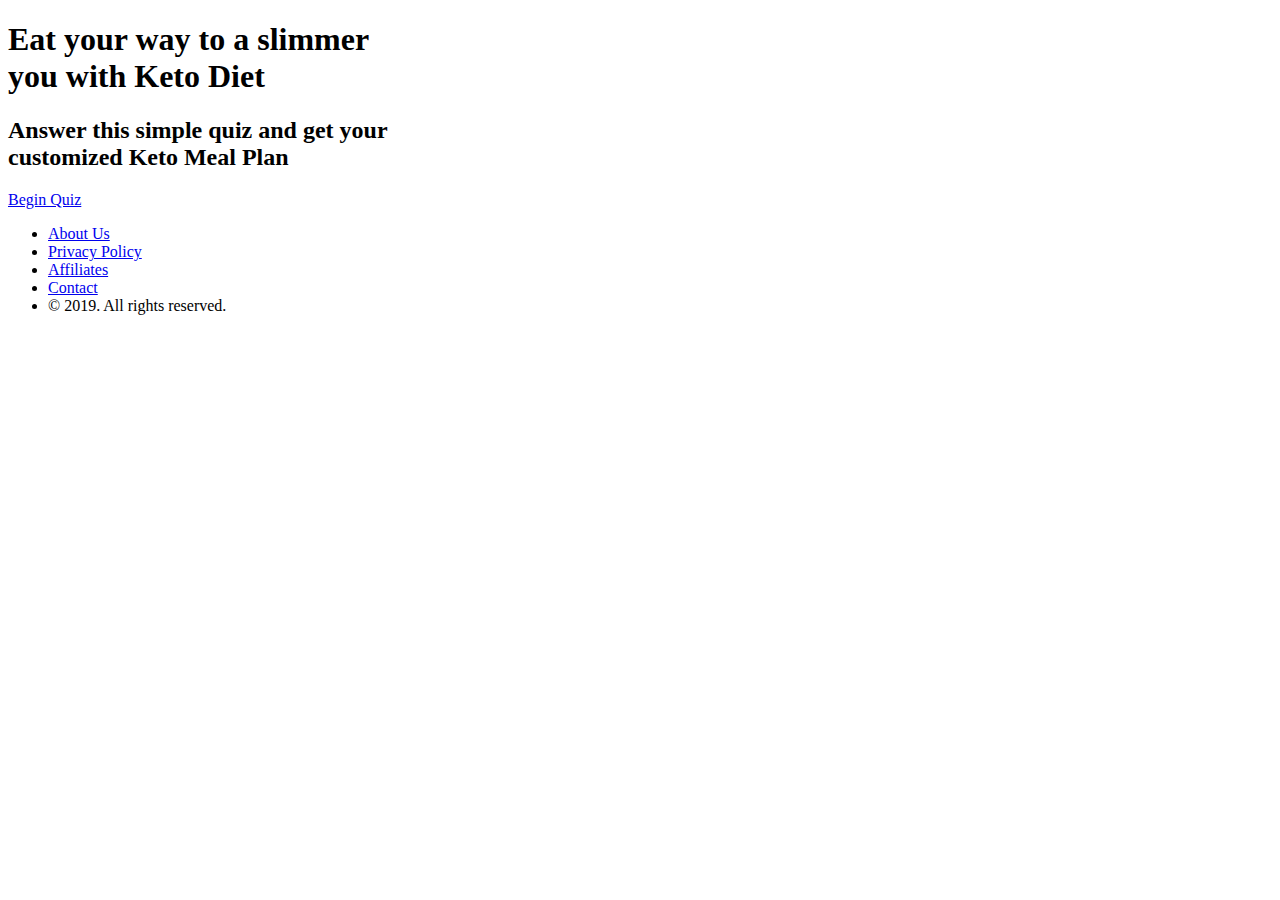
==== index.html @ de2de321 "Add files via upload" ====
<!DOCTYPE html>
<html lang="en">
<head>
	<meta charset="UTF-8">
	<meta http-equiv="X-UA-Compatible" content="IE=Edge">
	<title>Strategic Keto</title>
	<link rel="stylesheet" href="css/main.css" type="text/css">
	<!--	<link rel="stylesheet" href="https://fonts.googleapis.com/css?family=Poppins" type="text/css"> -->
	<link href="https://fonts.googleapis.com/css?family=Poppins&display=swap" rel="stylesheet">
</head>
<body>
	<header>
		<a class="logo" href="#"></a>
		<div class="social_media">
			<a class="fb_svg" href="#"></a>
			<a class="inst_svg" href="#"></a>
		</div>
	</header>

	<div class="content">


		<h1 class="home">Eat your way to a slimmer<br>you with Keto Diet</h1>

		<div class="picture">
		</div>

		<h2>Answer this simple quiz and get your<br>customized Keto Meal Plan</h2>
		
		<div class="container">
			<a class="button" href="2.html"><span>Begin Quiz </span></a>
		</div>	
		
	</div>
	<footer>
		<ul>

			<li><a href="#">About Us</a></li>
			<li><a href="#">Privacy Policy</a></li>
			<li><a href="#">Affiliates</a></li>
			<li><a href="#">Contact</a></li>
			<li>&#xa9; 2019. All rights reserved.</li>

		</ul>
	</footer>
	
</body>
</html>
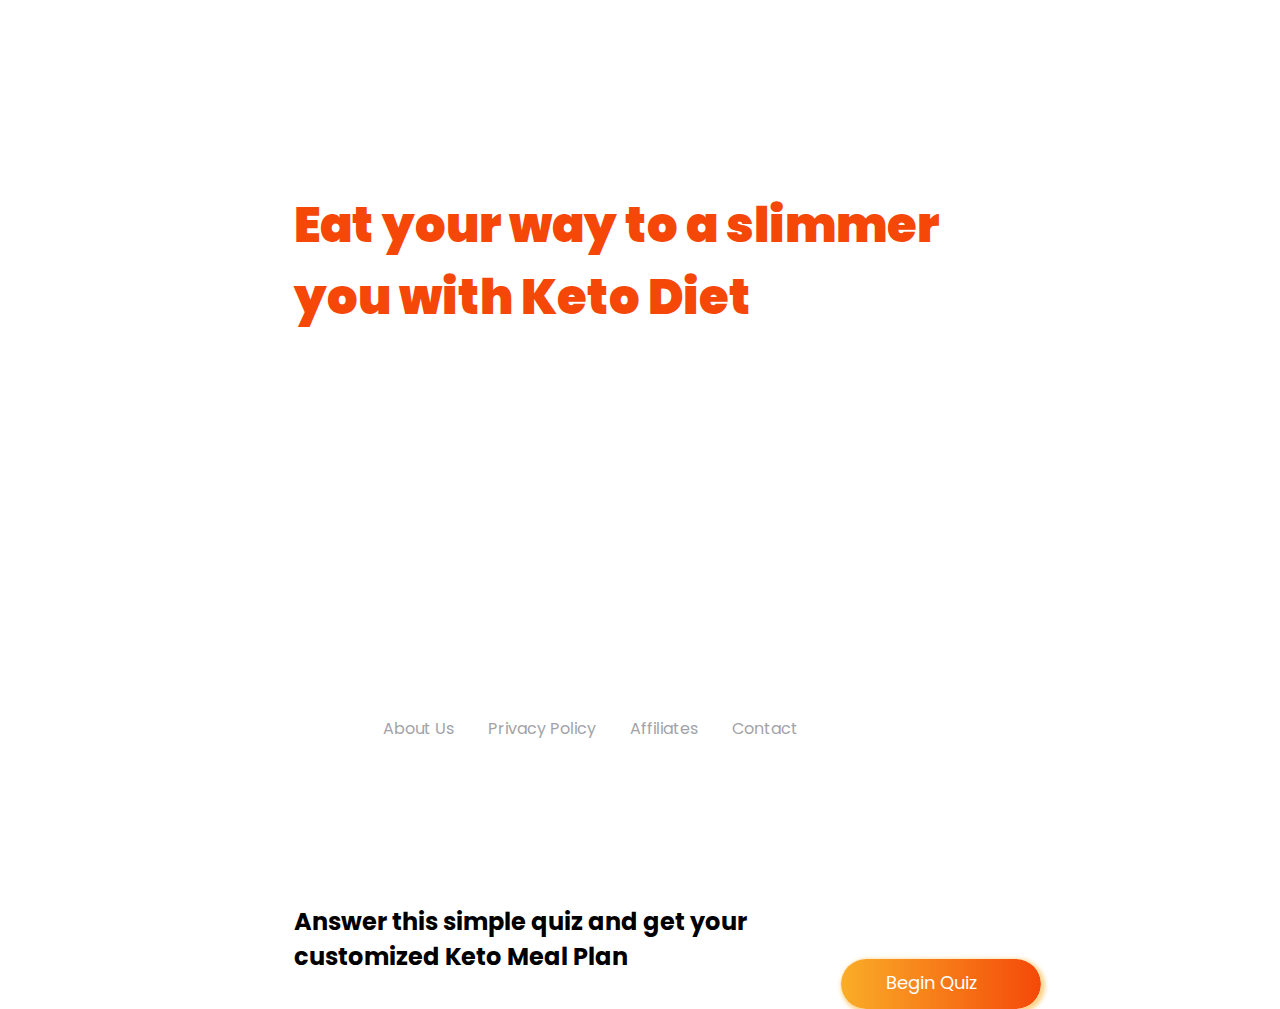
==== commit a0451690: "Update index.html" ====
--- a/index.html
+++ b/index.html
@@ -4,7 +4,7 @@
 	<meta charset="UTF-8">
 	<meta http-equiv="X-UA-Compatible" content="IE=Edge">
 	<title>Strategic Keto</title>
-	<link rel="stylesheet" href="css/main.css" type="text/css">
+	<link rel="stylesheet" href="main.css" type="text/css">
 	<!--	<link rel="stylesheet" href="https://fonts.googleapis.com/css?family=Poppins" type="text/css"> -->
 	<link href="https://fonts.googleapis.com/css?family=Poppins&display=swap" rel="stylesheet">
 </head>
@@ -45,4 +45,4 @@
 	</footer>
 	
 </body>
-</html>+</html>
--- a/main.css
+++ b/main.css
@@ -0,0 +1,729 @@
+/*
+container = _1_desktop
+*/
+@font-face {
+	font-family: "Poppins";
+	src: url("../fonts/Poppins/Poppins-Bold.ttf"),
+	src: url("../fonts/Poppins/Poppins-ExtraBold.ttf"),
+	src: url("../fonts/Poppins/Poppins-Black.ttf");
+	src: url("../fonts/Poppins/Poppins-Regular.ttf");
+	src: url("../fonts/Poppins/Poppins-Light.ttf");
+	src: url("../fonts/Poppins/Poppins-LightItalic.ttf");
+	src: url("../fonts/Poppins/Poppins-ExtraLight.ttf");
+	src: url("../fonts/Poppins/Poppins-ExtraBoldItalic.ttf");
+	src: url("../fonts/Poppins/Poppins-ExtraLightItalic.ttf");
+	src: url("../fonts/Poppins/Poppins-Medium.ttf");
+	src: url("../fonts/Poppins/Poppins-MediumItalic.ttf");
+	src: url("../fonts/Poppins/Poppins-SemiBold.ttf");
+	src: url("../fonts/Poppins/Poppins-SemiBoldItalic.ttf");
+	src: url("../fonts/Poppins/Poppins-Thin.ttf");
+	src: url("../fonts/Poppins/Poppins-ThinItalic.ttf");
+	src: url("../fonts/Poppins/Poppins-BlackItalic.ttf");
+	src: url("../fonts/Poppins/Poppins-BoldItalic.ttf");
+	src: url("../fonts/Poppins/Poppins-Italic.ttf");
+}
+
+body {
+	font-family: "Poppins";
+	font-size: 16px;
+}
+
+header {
+	position: absolute;
+	left: 0px;
+	top: 0px;
+	width: 100%;
+	height: 84px;
+ /* border-bottom: 1px solid rgba(58, 69, 107, 0.1);
+ box-shadow: 0px 3px 9px 0px rgba(58, 69, 107, 0.1);*/
+}
+
+header .logo {
+	display: block;
+	position: relative;
+	top: 26px;
+	background-image: url("../img/logo/logo.png");
+	background-repeat: no-repeat;
+	background-position: 0 0;
+	width: 200px;
+	height: 36px;
+	margin: 0 20%;
+}
+
+header p {
+	position: relative;
+	top: -25%;
+	float: right;
+	height: 84px;
+	display: inline-block;
+	margin-right: 20%;
+}
+
+.social_media {
+	position: relative;
+	float: right;
+	height: 84px;
+	width: 76px;
+	display: inline-block;
+	margin-right: 20%;
+}
+
+.fb_svg {
+	display: block;
+	position: relative;
+	background-image: url("../img/social/fb.png");
+	background-repeat: no-repeat;
+	float: left;
+	top: 30px;
+	width: 27px;
+	height: 27px;
+}
+
+.inst_svg {
+	display: block;
+	position: relative;
+	background-image: url("../img/social/inst.png");
+	background-repeat: no-repeat;
+	float: right;
+	top: 30px;
+	width: 27px;
+	height: 27px;
+}
+
+/* header end */
+
+/* content start */
+
+.content {
+	position: absolute;
+	width: 71%;
+	height: 85%;
+	/*border: 1px solid;*/
+	margin: 5% 20% 0 15%;
+}
+
+/*home page h1*/
+
+.home {
+	font-family: Poppins;
+	font-weight: 900;
+	float: left;
+	font-size: 48px;
+	color: #f44708;
+	margin-top: 110px;
+	margin-left: 94px;
+	margin-bottom: 10px;
+	/*border: 1px solid;*/
+}
+
+/* h1 other page*/
+
+.other {
+	display: inline-block;
+	position: relative;
+	left: 37%;
+	font-family: Poppins;
+	font-size: 36px;
+	font-weight: bold;
+	color: #f44708;
+	margin-top: 3%;
+}
+
+/* h1 fat page*/
+
+.body_fat {
+	display: inline-block;
+	position: relative;
+	left: 32%;
+	font-family: Poppins;
+	font-size: 36px;
+	font-weight: bold;
+	color: #f44708;
+	margin-top: 2%
+}
+
+.content h2 {
+	float: left;
+	font-size: 24px;
+	margin-left: 94px;
+	margin-top: 5px;
+	/*border: 1px solid;*/
+}
+
+.picture {
+	float: right;
+	width: 600px;
+	height: 480px;
+	background-image: url("../img/Fruits/picture.png");
+	background-repeat: no-repeat;
+	background-position: 48px 5px;
+	margin-top: 75px;
+	/*border: 1px solid;*/
+}
+
+.change {
+	display:block;
+	position:relative;
+	left:22%;
+	top: 10%;
+}
+
+/* button-links start */
+
+.Male {
+	display: inline-block;
+	vertical-align: 50%;
+	width: 376px;
+	height: 208px;
+	border-radius: 20px;
+	background-image: url("../img/button/male.svg");
+	background-repeat: no-repeat;
+	background-position: center 30%;
+	box-shadow: 2px 4px 8px 2px lightgray;
+	text-decoration: none;
+	color: darkgray;
+	text-align: center;
+}
+
+.Female {
+	display: inline-block;
+	vertical-align: 50%;
+	width: 376px;
+	height: 208px;
+	margin-left: 20px;
+	border-radius: 20px;
+	background-image: url("../img/button/female.svg");
+	background-repeat: no-repeat;
+	background-position: center 30%;
+	box-shadow: 2px 4px 8px 2px lightgray;
+	text-decoration: none;
+	color: darkgray;
+	text-align: bottom;
+}
+
+.Male span {
+	display: inline-block;
+	position: relative;
+	top: 125px;
+	right: 20px;
+	font-size: 22px;
+	font-weight: bold;
+	color: #0A122A;
+	opacity: 0.5;
+}
+
+.Female span {
+	display: inline-block;
+	position: relative;
+	top: 120px;
+	left: 100px;
+	font-size: 22px;
+	font-weight: bold;
+	color: #0A122A;
+	opacity: 0.5;
+}
+
+.Male:hover {
+	box-shadow: 2px 4px 18px 2px #F44708;
+	color: #F44708;
+	background-image: url("../img/button/male-hover.svg");	/* SVG в background-image не изменяются посредством CSS, но можно изменить с помощью JS*/
+	fill: #F44708;
+	transition: all 0.8s;
+}
+
+.Male:hover span {
+	color: #F44708;
+	transition: all 0.8s;
+	opacity: 1;
+}
+
+.Female:hover {
+	box-shadow: 2px 4px 18px 2px #F44708;
+	color: #F44708;
+	background-image: url("../img/button/female-hover.svg");	/* SVG в background-image не изменяются посредством CSS, но можно изменить с помощью JS*/
+	fill: #F44708;
+	transition: all 0.8s;
+}
+
+.Female:hover span {
+	color: #F44708;
+	transition: all 0.8s;
+	opacity: 1;
+}
+
+/* Нажатую кнопку можно сделать с помощью JS/Jquery*/
+
+/* button-links end */
+
+/* age_input start*/
+
+p input {
+	outline: 0;
+	border: none;
+	width: 75px;
+	height: 26px;
+	font-size: 26px;
+	font-weight: bold;
+	border-bottom: 3px solid;
+	border-bottom-color: #F44708;
+	text-align: center;
+}
+
+.age {
+	display: block;
+	position: relative;
+	top: 15%;
+	left: 21%;
+	width:58%;
+	height: 15%;
+	border-radius: 25px;
+	text-align: center;
+	margin-bottom: 8%;
+	font-size: 24px;
+	color: #0A122A;
+	box-shadow: 2px 4px 8px 2px lightgray;
+}
+
+.age p {
+	display: block;
+	position: relative;
+	top:25%;
+	opacity: 0.7;
+	word-spacing: 10px;
+}
+
+/* age_input end */
+
+/* fat level start доделать male/female версии изображения*/
+
+.fat {
+	display: table;
+	border-spacing: 20px;
+	position: relative;
+	top: 3%;
+	left: 20%;
+	height: 32%;
+	width: 60%;
+	text-align: center;
+	margin-bottom: -5%;
+}
+
+/* female page */
+
+.essential_female {
+	display: table-cell;
+	height: 100%;
+	width: 135px;
+	border-radius: 30px;
+	margin-left: 10px;
+	background-image: url(../img/Fat/Female/female-1.svg.svg);
+	background-repeat: no-repeat;
+	background-position: center 20%;
+	box-shadow: 2px 2px 4px 2px lightgray;
+}
+
+.athletes_female {
+	display:table-cell;
+	height: 100%;
+	width: 135px;
+	border-radius: 30px;
+	margin-left: 18px;
+	background-image: url(../img/Fat/Female/female-2.svg.svg);
+	background-repeat: no-repeat;
+	background-position: center 20%;
+	box-shadow: 2px 2px 4px 2px lightgray;
+}
+
+.fitness_female {
+	display:table-cell;
+	height: 100%;
+	width: 135px;
+	border-radius: 30px;
+	margin-left: 18px;
+	background-image: url(../img/Fat/Female/female-3.svg.svg);
+	background-repeat: no-repeat;
+	background-position: center 20%;
+	box-shadow: 2px 2px 4px 2px lightgray;
+}
+
+.acceptable_female {
+	display:table-cell;
+	width: 135px;
+	height: 100%;
+	border-radius: 30px;
+	margin-left: 18px;
+	background-image: url(../img/Fat/female/Female-4.svg.svg);
+	background-repeat: no-repeat;
+	background-position: center 20%;
+	box-shadow: 2px 2px 4px 2px lightgray;
+}
+
+.obese_female {
+	display:table-cell;
+	width: 135px;
+	height: 100%;
+	border-radius: 30px;
+	padding: 0;
+	margin-left: 18px;
+	background-image: url(../img/Fat/Female/female-4.svg.svg);
+	background-repeat: no-repeat;
+	background-position: center 20%;
+	box-shadow: 2px 2px 4px 2px lightgray;
+}
+
+/* male page */
+
+.essential_male {
+	display: table-cell;
+	height: 100%;
+	width: 135px;
+	border-radius: 30px;
+	margin-left: 10px;
+	background-image: url(../img/Fat/Male/male-1.svg.svg);
+	background-repeat: no-repeat;
+	background-position: center 20%;
+	box-shadow: 2px 2px 4px 2px lightgray;
+}
+
+.athletes_male {
+	display:table-cell;
+	height: 100%;
+	width: 135px;
+	border-radius: 30px;
+	margin-left: 18px;
+	background-image: url(../img/Fat/male/male-2.svg.svg);
+	background-repeat: no-repeat;
+	background-position: center 20%;
+	box-shadow: 2px 2px 4px 2px lightgray;
+}
+
+.fitness_male {
+	display:table-cell;
+	height: 100%;
+	width: 135px;
+	border-radius: 30px;
+	margin-left: 18px;
+	background-image: url(../img/Fat/male/male-3.svg.svg);
+	background-repeat: no-repeat;
+	background-position: center 20%;
+	box-shadow: 2px 2px 4px 2px lightgray;
+}
+
+.acceptable_male {
+	display:table-cell;
+	width: 135px;
+	height: 100%;
+	border-radius: 30px;
+	margin-left: 18px;
+	background-image: url(../img/Fat/male/male-4.svg.svg);
+	background-repeat: no-repeat;
+	background-position: center 20%;
+	box-shadow: 2px 2px 4px 2px lightgray;
+}
+
+.obese_male {
+	display:table-cell;
+	width: 135px;
+	height: 100%;
+	border-radius: 30px;
+	padding: 0;
+	margin-left: 18px;
+	background-image: url(../img/Fat/male/male-5.svg.svg);
+	background-repeat: no-repeat;
+	background-position: center 20%;
+	box-shadow: 2px 2px 4px 2px lightgray;
+}
+
+.fat span {
+	display: block;
+	margin-top: 100%;
+}
+
+.fat div:hover {
+	box-shadow: 2px 4px 18px 2px #F44708;
+	color: #F44708;
+	background-image: url("../img/Fat/Female/female-5.svg.svg");	/* SVG в background-image не изменяются посредством CSS, но можно изменить с помощью JS, закончу когда узнаю как сделать с помощью JS*/
+	fill: #F44708;
+	transition: all 0.8s;
+}
+
+/* fat level end */
+
+/* active start */
+
+.active {
+	display: table;
+	border-spacing: 20px;
+	position: relative;
+	top: 3%;
+	left: 20%;
+	height: 32%;
+	width: 60%;
+	text-align: center;
+	margin-bottom: -5%;
+}
+
+.sofa {
+	display: table-cell;
+	height: 100%;
+	width: 135px;
+	border-radius: 30px;
+	margin-left: 10px;
+	background-image: url(../img/active/sofa.svg.svg);
+	background-repeat: no-repeat;
+	background-position: center 20%;
+	box-shadow: 2px 2px 4px 2px lightgray;
+}
+
+.gymnast {
+	display:table-cell;
+	height: 100%;
+	width: 135px;
+	border-radius: 30px;
+	margin-left: 18px;
+	background-image: url(../img/active/gymnast.svg.svg);
+	background-repeat: no-repeat;
+	background-position: center 20%;
+	box-shadow: 2px 2px 4px 2px lightgray;
+}
+
+.tennis {
+	display:table-cell;
+	height: 100%;
+	width: 135px;
+	border-radius: 30px;
+	margin-left: 18px;
+	background-image: url(../img/active/tennis.svg.svg);
+	background-repeat: no-repeat;
+	background-position: center 20%;
+	box-shadow: 2px 2px 4px 2px lightgray;
+}
+
+.cycling {
+	display:table-cell;
+	width: 135px;
+	height: 100%;
+	border-radius: 30px;
+	margin-left: 18px;
+	background-image: url(../img/active/cycling.svg.svg);
+	background-repeat: no-repeat;
+	background-position: center 20%;
+	box-shadow: 2px 2px 4px 2px lightgray;
+}
+
+.athletics {
+	display:table-cell;
+	width: 135px;
+	height: 100%;
+	border-radius: 30px;
+	padding: 0;
+	margin-left: 18px;
+	background-image: url(../img/active/athletics.svg.svg);
+	background-repeat: no-repeat;
+	background-position: center 20%;
+	box-shadow: 2px 2px 4px 2px lightgray;
+}
+
+.active span {
+	display: block;
+	margin-top: 100%;
+}
+
+.active div:hover {
+	box-shadow: 2px 4px 18px 2px #F44708;
+	color: #F44708;
+	background-image: url("../img/active/athletics.svg.svg");	/* SVG в background-image не изменяются посредством CSS, но можно изменить с помощью JS, закончу когда узнаю как сделать с помощью JS*/
+	fill: #F44708;
+	transition: all 0.8s;
+}
+
+/* active end */
+
+/* button start*/
+
+.container {
+	float: left;
+	margin-left: 94px;
+	margin-top: 60px;
+	width: 200px;
+	height: 50px;
+	border: 1px;
+	border-radius: 100px;
+	background: linear-gradient(to right, #faad28, #f44909);
+	z-index: 30;
+}
+
+.container_next {
+	position: relative;
+	top: 90px;
+	right: 200px;
+	width: 200px;
+	height: 50px;
+	border: 1px;
+	border-radius: 100px;
+	background: linear-gradient(to right, #faad28, #f44909);
+	z-index: 30;
+}
+
+.container a {
+	display: block;
+	width: 200px;
+	height: 50px;
+	color: white;
+	border: 1px;
+	font-size: 18px;
+	text-align: left;
+	text-decoration: none;
+	border-radius: 100px;
+	box-shadow: 2px 2px 4px 2px #fcd389;
+}
+
+a span {
+	display: block;
+	text-align: left;
+	padding-left: 45px;
+	padding-top: 10px;
+}
+
+.button:hover {
+	transition: all 0.6s;
+}
+
+.button span::after {
+	content: url("../img/button/icon-arrow.png");
+	float: right;
+	padding-right: 25px;
+	padding-top: 2px;
+	transition: 0.6s;
+	opacity: 1;
+}
+
+
+.button:hover span::after {
+	opacity: 1;
+}
+
+.button:active span::after {
+	transition: all 0.6s;
+	margin-left: 10px;
+	opacity: 0.2;
+	overflow: hidden;
+}
+.button:active {
+	box-shadow: 1px 1px 3px 1px #fcd389;
+	transition: all 0.6s;
+}
+
+/* button end */
+
+/* button-next start */
+
+.container_next {
+	float: right;
+	margin-right: 94px;
+	margin-top: 60px;
+	width: 200px;
+	height: 50px;
+	border: 1px;
+	border-radius: 100px;
+	background: linear-gradient(to right, #faad28, #f44909);
+	z-index: 30;
+}
+
+.container_next a {
+	display: block;
+	width: 200px;
+	height: 50px;
+	color: white;
+	border: 1px;
+	font-size: 18px;
+	text-align: left;
+	text-decoration: none;
+	border-radius: 100px;
+	box-shadow: 2px 2px 4px 2px #fcd389;
+}
+
+/* button-next end */
+
+.progress {
+	position: absolute;
+	left: 15%;
+	background: linear-gradient(to right, #faad28, #f44909);
+	height: 3px;
+	width: 12%;
+}
+
+.progress_age {
+	position: absolute;
+	left: 15%;
+	background: linear-gradient(to right, #faad28, #f44909);
+	height: 3px;
+	width: 24%;
+}
+
+.progress_fat {
+	position: absolute;
+	left: 15%;
+	background: linear-gradient(to right, #faad28, #f44909);
+	height: 3px;
+	width: 35%;
+}
+
+.progress_weight {
+	position: absolute;
+	left: 15%;
+	background: linear-gradient(to right, #faad28, #f44909);
+	height: 3px;
+	width: 50%;
+}
+
+.progress_height {
+	position: absolute;
+	left: 15%;
+	background: linear-gradient(to right, #faad28, #f44909);
+	height: 3px;
+	width: 60%;
+}
+
+.progress_active {
+	position: absolute;
+	left: 15%;
+	background: linear-gradient(to right, #faad28, #f44909);
+	height: 3px;
+	width: 65%;
+}
+
+/* content end */
+
+/*footer*/
+
+footer {
+	position: absolute;
+	top: 700px;
+	display: block;
+	float: bottom;
+	position: relative;
+	width: 1366px;
+	height: 100%;
+	margin: 0px 280px;
+}
+
+footer ul {
+	padding-left: 65px;
+}
+
+footer a {
+	text-decoration: none;
+	color: #a2a3a8;
+}
+
+footer li {
+	display: inline;
+	padding-left: 30px;
+	white-space: nowrap;
+}
+
+footer li:last-child {
+	margin-left: 520px;
+	color: #a2a3a8;
+}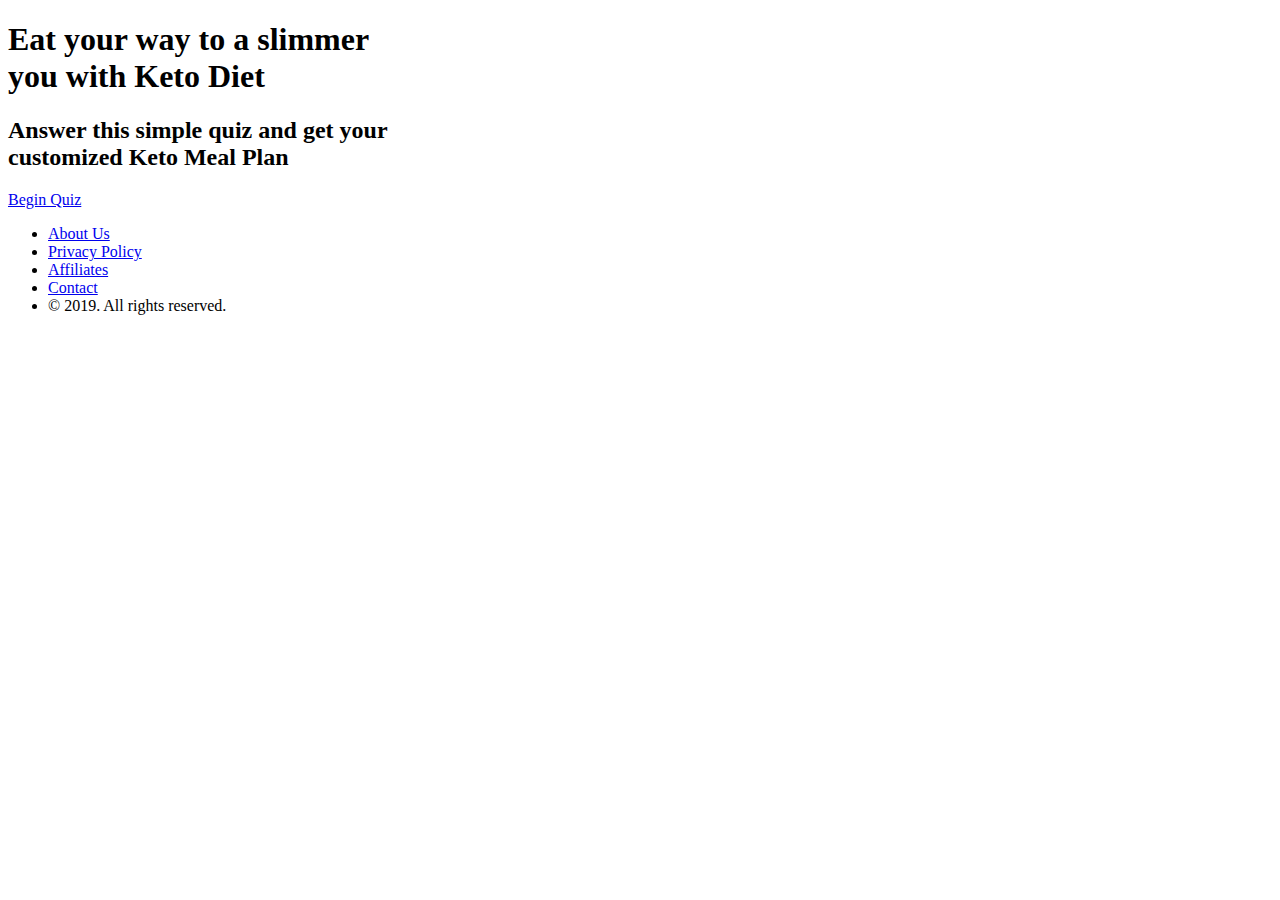
==== commit 15370abf: "Update index.html" ====
--- a/index.html
+++ b/index.html
@@ -4,7 +4,7 @@
 	<meta charset="UTF-8">
 	<meta http-equiv="X-UA-Compatible" content="IE=Edge">
 	<title>Strategic Keto</title>
-	<link rel="stylesheet" href="main.css" type="text/css">
+	<link rel="stylesheet" href="../css/main.css" type="text/css">
 	<!--	<link rel="stylesheet" href="https://fonts.googleapis.com/css?family=Poppins" type="text/css"> -->
 	<link href="https://fonts.googleapis.com/css?family=Poppins&display=swap" rel="stylesheet">
 </head>
--- a/css/main.css
+++ b/css/main.css
@@ -0,0 +1 @@
+
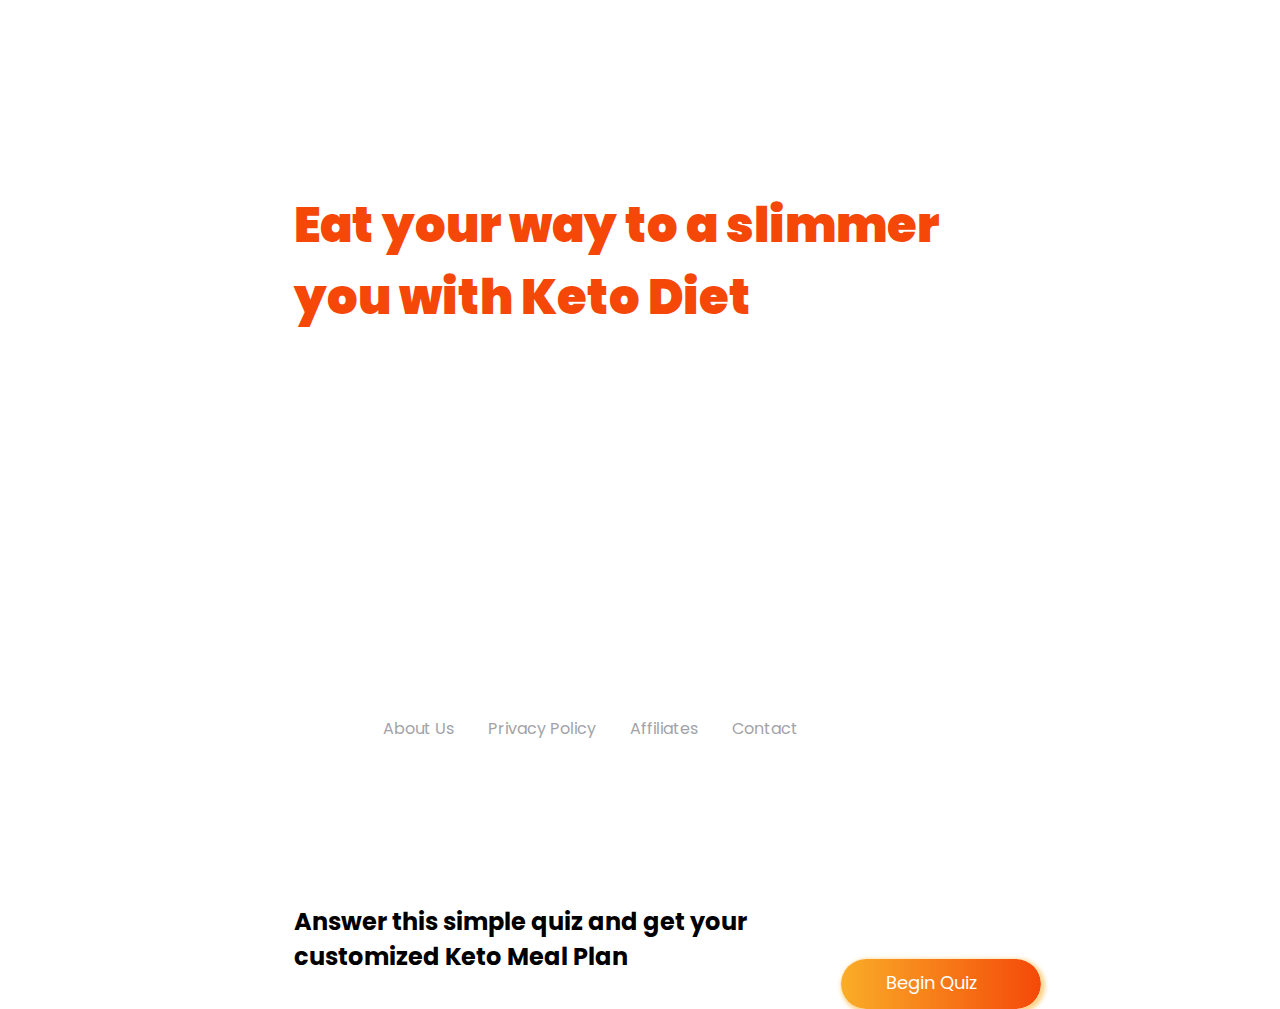
==== commit 806e4ae0: "Update index.html" ====
--- a/index.html
+++ b/index.html
@@ -4,7 +4,7 @@
 	<meta charset="UTF-8">
 	<meta http-equiv="X-UA-Compatible" content="IE=Edge">
 	<title>Strategic Keto</title>
-	<link rel="stylesheet" href="../css/main.css" type="text/css">
+	<link rel="stylesheet" href="main.css" type="text/css">
 	<!--	<link rel="stylesheet" href="https://fonts.googleapis.com/css?family=Poppins" type="text/css"> -->
 	<link href="https://fonts.googleapis.com/css?family=Poppins&display=swap" rel="stylesheet">
 </head>
--- a/main.css
+++ b/main.css
@@ -0,0 +1,729 @@
+/*
+container = _1_desktop
+*/
+@font-face {
+	font-family: "Poppins";
+	src: url("../fonts/Poppins/Poppins-Bold.ttf"),
+	src: url("../fonts/Poppins/Poppins-ExtraBold.ttf"),
+	src: url("../fonts/Poppins/Poppins-Black.ttf");
+	src: url("../fonts/Poppins/Poppins-Regular.ttf");
+	src: url("../fonts/Poppins/Poppins-Light.ttf");
+	src: url("../fonts/Poppins/Poppins-LightItalic.ttf");
+	src: url("../fonts/Poppins/Poppins-ExtraLight.ttf");
+	src: url("../fonts/Poppins/Poppins-ExtraBoldItalic.ttf");
+	src: url("../fonts/Poppins/Poppins-ExtraLightItalic.ttf");
+	src: url("../fonts/Poppins/Poppins-Medium.ttf");
+	src: url("../fonts/Poppins/Poppins-MediumItalic.ttf");
+	src: url("../fonts/Poppins/Poppins-SemiBold.ttf");
+	src: url("../fonts/Poppins/Poppins-SemiBoldItalic.ttf");
+	src: url("../fonts/Poppins/Poppins-Thin.ttf");
+	src: url("../fonts/Poppins/Poppins-ThinItalic.ttf");
+	src: url("../fonts/Poppins/Poppins-BlackItalic.ttf");
+	src: url("../fonts/Poppins/Poppins-BoldItalic.ttf");
+	src: url("../fonts/Poppins/Poppins-Italic.ttf");
+}
+
+body {
+	font-family: "Poppins";
+	font-size: 16px;
+}
+
+header {
+	position: absolute;
+	left: 0px;
+	top: 0px;
+	width: 100%;
+	height: 84px;
+ /* border-bottom: 1px solid rgba(58, 69, 107, 0.1);
+ box-shadow: 0px 3px 9px 0px rgba(58, 69, 107, 0.1);*/
+}
+
+header .logo {
+	display: block;
+	position: relative;
+	top: 26px;
+	background-image: url("../img/logo/logo.png");
+	background-repeat: no-repeat;
+	background-position: 0 0;
+	width: 200px;
+	height: 36px;
+	margin: 0 20%;
+}
+
+header p {
+	position: relative;
+	top: -25%;
+	float: right;
+	height: 84px;
+	display: inline-block;
+	margin-right: 20%;
+}
+
+.social_media {
+	position: relative;
+	float: right;
+	height: 84px;
+	width: 76px;
+	display: inline-block;
+	margin-right: 20%;
+}
+
+.fb_svg {
+	display: block;
+	position: relative;
+	background-image: url("../img/social/fb.png");
+	background-repeat: no-repeat;
+	float: left;
+	top: 30px;
+	width: 27px;
+	height: 27px;
+}
+
+.inst_svg {
+	display: block;
+	position: relative;
+	background-image: url("../img/social/inst.png");
+	background-repeat: no-repeat;
+	float: right;
+	top: 30px;
+	width: 27px;
+	height: 27px;
+}
+
+/* header end */
+
+/* content start */
+
+.content {
+	position: absolute;
+	width: 71%;
+	height: 85%;
+	/*border: 1px solid;*/
+	margin: 5% 20% 0 15%;
+}
+
+/*home page h1*/
+
+.home {
+	font-family: Poppins;
+	font-weight: 900;
+	float: left;
+	font-size: 48px;
+	color: #f44708;
+	margin-top: 110px;
+	margin-left: 94px;
+	margin-bottom: 10px;
+	/*border: 1px solid;*/
+}
+
+/* h1 other page*/
+
+.other {
+	display: inline-block;
+	position: relative;
+	left: 37%;
+	font-family: Poppins;
+	font-size: 36px;
+	font-weight: bold;
+	color: #f44708;
+	margin-top: 3%;
+}
+
+/* h1 fat page*/
+
+.body_fat {
+	display: inline-block;
+	position: relative;
+	left: 32%;
+	font-family: Poppins;
+	font-size: 36px;
+	font-weight: bold;
+	color: #f44708;
+	margin-top: 2%
+}
+
+.content h2 {
+	float: left;
+	font-size: 24px;
+	margin-left: 94px;
+	margin-top: 5px;
+	/*border: 1px solid;*/
+}
+
+.picture {
+	float: right;
+	width: 600px;
+	height: 480px;
+	background-image: url("../img/Fruits/picture.png");
+	background-repeat: no-repeat;
+	background-position: 48px 5px;
+	margin-top: 75px;
+	/*border: 1px solid;*/
+}
+
+.change {
+	display:block;
+	position:relative;
+	left:22%;
+	top: 10%;
+}
+
+/* button-links start */
+
+.Male {
+	display: inline-block;
+	vertical-align: 50%;
+	width: 376px;
+	height: 208px;
+	border-radius: 20px;
+	background-image: url("../img/button/male.svg");
+	background-repeat: no-repeat;
+	background-position: center 30%;
+	box-shadow: 2px 4px 8px 2px lightgray;
+	text-decoration: none;
+	color: darkgray;
+	text-align: center;
+}
+
+.Female {
+	display: inline-block;
+	vertical-align: 50%;
+	width: 376px;
+	height: 208px;
+	margin-left: 20px;
+	border-radius: 20px;
+	background-image: url("../img/button/female.svg");
+	background-repeat: no-repeat;
+	background-position: center 30%;
+	box-shadow: 2px 4px 8px 2px lightgray;
+	text-decoration: none;
+	color: darkgray;
+	text-align: bottom;
+}
+
+.Male span {
+	display: inline-block;
+	position: relative;
+	top: 125px;
+	right: 20px;
+	font-size: 22px;
+	font-weight: bold;
+	color: #0A122A;
+	opacity: 0.5;
+}
+
+.Female span {
+	display: inline-block;
+	position: relative;
+	top: 120px;
+	left: 100px;
+	font-size: 22px;
+	font-weight: bold;
+	color: #0A122A;
+	opacity: 0.5;
+}
+
+.Male:hover {
+	box-shadow: 2px 4px 18px 2px #F44708;
+	color: #F44708;
+	background-image: url("../img/button/male-hover.svg");	/* SVG в background-image не изменяются посредством CSS, но можно изменить с помощью JS*/
+	fill: #F44708;
+	transition: all 0.8s;
+}
+
+.Male:hover span {
+	color: #F44708;
+	transition: all 0.8s;
+	opacity: 1;
+}
+
+.Female:hover {
+	box-shadow: 2px 4px 18px 2px #F44708;
+	color: #F44708;
+	background-image: url("../img/button/female-hover.svg");	/* SVG в background-image не изменяются посредством CSS, но можно изменить с помощью JS*/
+	fill: #F44708;
+	transition: all 0.8s;
+}
+
+.Female:hover span {
+	color: #F44708;
+	transition: all 0.8s;
+	opacity: 1;
+}
+
+/* Нажатую кнопку можно сделать с помощью JS/Jquery*/
+
+/* button-links end */
+
+/* age_input start*/
+
+p input {
+	outline: 0;
+	border: none;
+	width: 75px;
+	height: 26px;
+	font-size: 26px;
+	font-weight: bold;
+	border-bottom: 3px solid;
+	border-bottom-color: #F44708;
+	text-align: center;
+}
+
+.age {
+	display: block;
+	position: relative;
+	top: 15%;
+	left: 21%;
+	width:58%;
+	height: 15%;
+	border-radius: 25px;
+	text-align: center;
+	margin-bottom: 8%;
+	font-size: 24px;
+	color: #0A122A;
+	box-shadow: 2px 4px 8px 2px lightgray;
+}
+
+.age p {
+	display: block;
+	position: relative;
+	top:25%;
+	opacity: 0.7;
+	word-spacing: 10px;
+}
+
+/* age_input end */
+
+/* fat level start доделать male/female версии изображения*/
+
+.fat {
+	display: table;
+	border-spacing: 20px;
+	position: relative;
+	top: 3%;
+	left: 20%;
+	height: 32%;
+	width: 60%;
+	text-align: center;
+	margin-bottom: -5%;
+}
+
+/* female page */
+
+.essential_female {
+	display: table-cell;
+	height: 100%;
+	width: 135px;
+	border-radius: 30px;
+	margin-left: 10px;
+	background-image: url(../img/Fat/Female/female-1.svg.svg);
+	background-repeat: no-repeat;
+	background-position: center 20%;
+	box-shadow: 2px 2px 4px 2px lightgray;
+}
+
+.athletes_female {
+	display:table-cell;
+	height: 100%;
+	width: 135px;
+	border-radius: 30px;
+	margin-left: 18px;
+	background-image: url(../img/Fat/Female/female-2.svg.svg);
+	background-repeat: no-repeat;
+	background-position: center 20%;
+	box-shadow: 2px 2px 4px 2px lightgray;
+}
+
+.fitness_female {
+	display:table-cell;
+	height: 100%;
+	width: 135px;
+	border-radius: 30px;
+	margin-left: 18px;
+	background-image: url(../img/Fat/Female/female-3.svg.svg);
+	background-repeat: no-repeat;
+	background-position: center 20%;
+	box-shadow: 2px 2px 4px 2px lightgray;
+}
+
+.acceptable_female {
+	display:table-cell;
+	width: 135px;
+	height: 100%;
+	border-radius: 30px;
+	margin-left: 18px;
+	background-image: url(../img/Fat/female/Female-4.svg.svg);
+	background-repeat: no-repeat;
+	background-position: center 20%;
+	box-shadow: 2px 2px 4px 2px lightgray;
+}
+
+.obese_female {
+	display:table-cell;
+	width: 135px;
+	height: 100%;
+	border-radius: 30px;
+	padding: 0;
+	margin-left: 18px;
+	background-image: url(../img/Fat/Female/female-4.svg.svg);
+	background-repeat: no-repeat;
+	background-position: center 20%;
+	box-shadow: 2px 2px 4px 2px lightgray;
+}
+
+/* male page */
+
+.essential_male {
+	display: table-cell;
+	height: 100%;
+	width: 135px;
+	border-radius: 30px;
+	margin-left: 10px;
+	background-image: url(../img/Fat/Male/male-1.svg.svg);
+	background-repeat: no-repeat;
+	background-position: center 20%;
+	box-shadow: 2px 2px 4px 2px lightgray;
+}
+
+.athletes_male {
+	display:table-cell;
+	height: 100%;
+	width: 135px;
+	border-radius: 30px;
+	margin-left: 18px;
+	background-image: url(../img/Fat/male/male-2.svg.svg);
+	background-repeat: no-repeat;
+	background-position: center 20%;
+	box-shadow: 2px 2px 4px 2px lightgray;
+}
+
+.fitness_male {
+	display:table-cell;
+	height: 100%;
+	width: 135px;
+	border-radius: 30px;
+	margin-left: 18px;
+	background-image: url(../img/Fat/male/male-3.svg.svg);
+	background-repeat: no-repeat;
+	background-position: center 20%;
+	box-shadow: 2px 2px 4px 2px lightgray;
+}
+
+.acceptable_male {
+	display:table-cell;
+	width: 135px;
+	height: 100%;
+	border-radius: 30px;
+	margin-left: 18px;
+	background-image: url(../img/Fat/male/male-4.svg.svg);
+	background-repeat: no-repeat;
+	background-position: center 20%;
+	box-shadow: 2px 2px 4px 2px lightgray;
+}
+
+.obese_male {
+	display:table-cell;
+	width: 135px;
+	height: 100%;
+	border-radius: 30px;
+	padding: 0;
+	margin-left: 18px;
+	background-image: url(../img/Fat/male/male-5.svg.svg);
+	background-repeat: no-repeat;
+	background-position: center 20%;
+	box-shadow: 2px 2px 4px 2px lightgray;
+}
+
+.fat span {
+	display: block;
+	margin-top: 100%;
+}
+
+.fat div:hover {
+	box-shadow: 2px 4px 18px 2px #F44708;
+	color: #F44708;
+	background-image: url("../img/Fat/Female/female-5.svg.svg");	/* SVG в background-image не изменяются посредством CSS, но можно изменить с помощью JS, закончу когда узнаю как сделать с помощью JS*/
+	fill: #F44708;
+	transition: all 0.8s;
+}
+
+/* fat level end */
+
+/* active start */
+
+.active {
+	display: table;
+	border-spacing: 20px;
+	position: relative;
+	top: 3%;
+	left: 20%;
+	height: 32%;
+	width: 60%;
+	text-align: center;
+	margin-bottom: -5%;
+}
+
+.sofa {
+	display: table-cell;
+	height: 100%;
+	width: 135px;
+	border-radius: 30px;
+	margin-left: 10px;
+	background-image: url(../img/active/sofa.svg.svg);
+	background-repeat: no-repeat;
+	background-position: center 20%;
+	box-shadow: 2px 2px 4px 2px lightgray;
+}
+
+.gymnast {
+	display:table-cell;
+	height: 100%;
+	width: 135px;
+	border-radius: 30px;
+	margin-left: 18px;
+	background-image: url(../img/active/gymnast.svg.svg);
+	background-repeat: no-repeat;
+	background-position: center 20%;
+	box-shadow: 2px 2px 4px 2px lightgray;
+}
+
+.tennis {
+	display:table-cell;
+	height: 100%;
+	width: 135px;
+	border-radius: 30px;
+	margin-left: 18px;
+	background-image: url(../img/active/tennis.svg.svg);
+	background-repeat: no-repeat;
+	background-position: center 20%;
+	box-shadow: 2px 2px 4px 2px lightgray;
+}
+
+.cycling {
+	display:table-cell;
+	width: 135px;
+	height: 100%;
+	border-radius: 30px;
+	margin-left: 18px;
+	background-image: url(../img/active/cycling.svg.svg);
+	background-repeat: no-repeat;
+	background-position: center 20%;
+	box-shadow: 2px 2px 4px 2px lightgray;
+}
+
+.athletics {
+	display:table-cell;
+	width: 135px;
+	height: 100%;
+	border-radius: 30px;
+	padding: 0;
+	margin-left: 18px;
+	background-image: url(../img/active/athletics.svg.svg);
+	background-repeat: no-repeat;
+	background-position: center 20%;
+	box-shadow: 2px 2px 4px 2px lightgray;
+}
+
+.active span {
+	display: block;
+	margin-top: 100%;
+}
+
+.active div:hover {
+	box-shadow: 2px 4px 18px 2px #F44708;
+	color: #F44708;
+	background-image: url("../img/active/athletics.svg.svg");	/* SVG в background-image не изменяются посредством CSS, но можно изменить с помощью JS, закончу когда узнаю как сделать с помощью JS*/
+	fill: #F44708;
+	transition: all 0.8s;
+}
+
+/* active end */
+
+/* button start*/
+
+.container {
+	float: left;
+	margin-left: 94px;
+	margin-top: 60px;
+	width: 200px;
+	height: 50px;
+	border: 1px;
+	border-radius: 100px;
+	background: linear-gradient(to right, #faad28, #f44909);
+	z-index: 30;
+}
+
+.container_next {
+	position: relative;
+	top: 90px;
+	right: 200px;
+	width: 200px;
+	height: 50px;
+	border: 1px;
+	border-radius: 100px;
+	background: linear-gradient(to right, #faad28, #f44909);
+	z-index: 30;
+}
+
+.container a {
+	display: block;
+	width: 200px;
+	height: 50px;
+	color: white;
+	border: 1px;
+	font-size: 18px;
+	text-align: left;
+	text-decoration: none;
+	border-radius: 100px;
+	box-shadow: 2px 2px 4px 2px #fcd389;
+}
+
+a span {
+	display: block;
+	text-align: left;
+	padding-left: 45px;
+	padding-top: 10px;
+}
+
+.button:hover {
+	transition: all 0.6s;
+}
+
+.button span::after {
+	content: url("../img/button/icon-arrow.png");
+	float: right;
+	padding-right: 25px;
+	padding-top: 2px;
+	transition: 0.6s;
+	opacity: 1;
+}
+
+
+.button:hover span::after {
+	opacity: 1;
+}
+
+.button:active span::after {
+	transition: all 0.6s;
+	margin-left: 10px;
+	opacity: 0.2;
+	overflow: hidden;
+}
+.button:active {
+	box-shadow: 1px 1px 3px 1px #fcd389;
+	transition: all 0.6s;
+}
+
+/* button end */
+
+/* button-next start */
+
+.container_next {
+	float: right;
+	margin-right: 94px;
+	margin-top: 60px;
+	width: 200px;
+	height: 50px;
+	border: 1px;
+	border-radius: 100px;
+	background: linear-gradient(to right, #faad28, #f44909);
+	z-index: 30;
+}
+
+.container_next a {
+	display: block;
+	width: 200px;
+	height: 50px;
+	color: white;
+	border: 1px;
+	font-size: 18px;
+	text-align: left;
+	text-decoration: none;
+	border-radius: 100px;
+	box-shadow: 2px 2px 4px 2px #fcd389;
+}
+
+/* button-next end */
+
+.progress {
+	position: absolute;
+	left: 15%;
+	background: linear-gradient(to right, #faad28, #f44909);
+	height: 3px;
+	width: 12%;
+}
+
+.progress_age {
+	position: absolute;
+	left: 15%;
+	background: linear-gradient(to right, #faad28, #f44909);
+	height: 3px;
+	width: 24%;
+}
+
+.progress_fat {
+	position: absolute;
+	left: 15%;
+	background: linear-gradient(to right, #faad28, #f44909);
+	height: 3px;
+	width: 35%;
+}
+
+.progress_weight {
+	position: absolute;
+	left: 15%;
+	background: linear-gradient(to right, #faad28, #f44909);
+	height: 3px;
+	width: 50%;
+}
+
+.progress_height {
+	position: absolute;
+	left: 15%;
+	background: linear-gradient(to right, #faad28, #f44909);
+	height: 3px;
+	width: 60%;
+}
+
+.progress_active {
+	position: absolute;
+	left: 15%;
+	background: linear-gradient(to right, #faad28, #f44909);
+	height: 3px;
+	width: 65%;
+}
+
+/* content end */
+
+/*footer*/
+
+footer {
+	position: absolute;
+	top: 700px;
+	display: block;
+	float: bottom;
+	position: relative;
+	width: 1366px;
+	height: 100%;
+	margin: 0px 280px;
+}
+
+footer ul {
+	padding-left: 65px;
+}
+
+footer a {
+	text-decoration: none;
+	color: #a2a3a8;
+}
+
+footer li {
+	display: inline;
+	padding-left: 30px;
+	white-space: nowrap;
+}
+
+footer li:last-child {
+	margin-left: 520px;
+	color: #a2a3a8;
+}